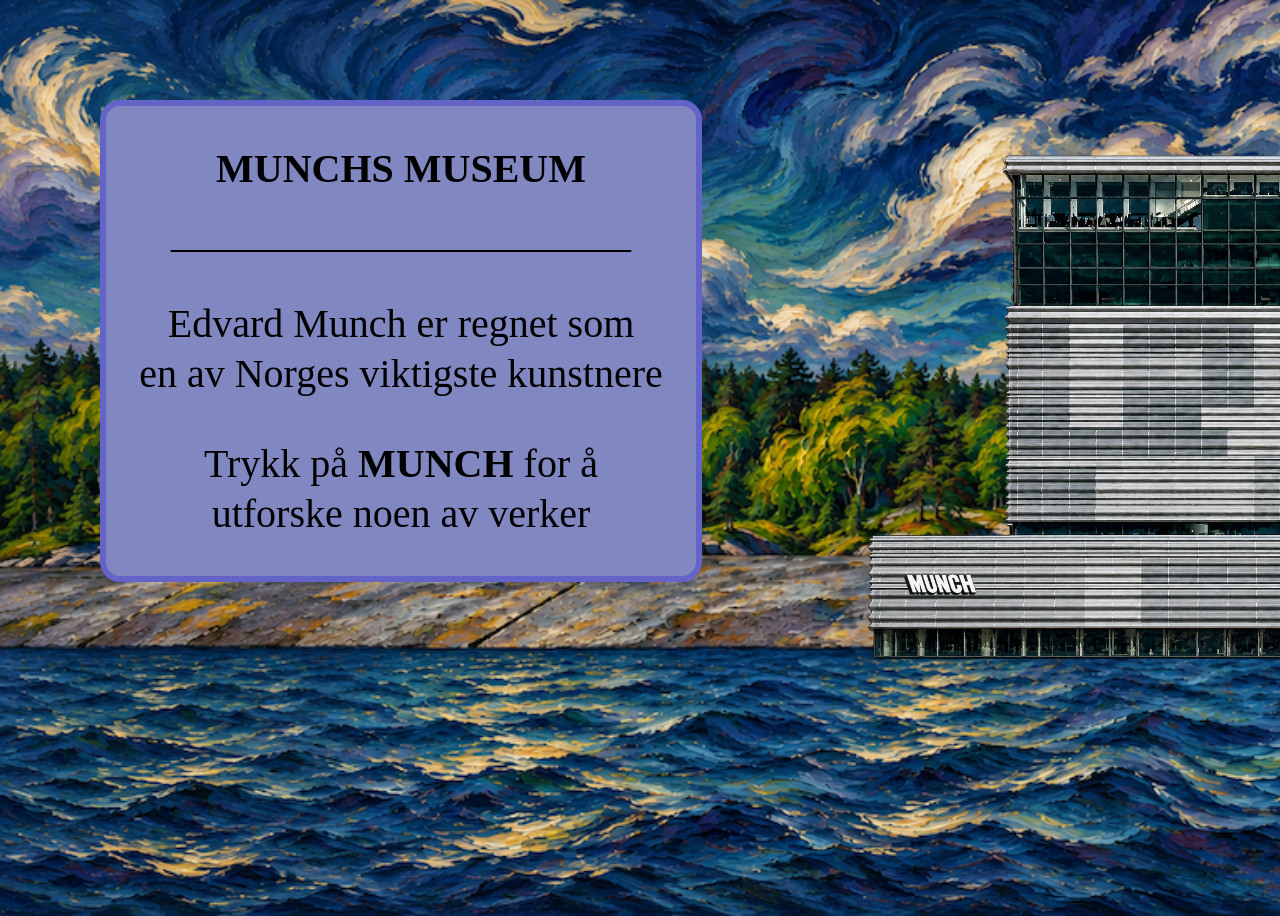
==== etg1.html @ 55a0ccd9 "Update etg1.html" ====
<!DOCTYPE html>
<!-- Skrivespråk er norsk -->
<html lang="no">
<head>
  <meta charset="UTF-8">
  <meta name="viewport" content="width=device-width, initial-scale=1.0">
  <title>Munchs kunstverker</title>

  <!-- Kobler til CSS main.css -->
  <link rel="stylesheet" href="/etg1.css">
</head>

<body>
    <header>
        <!-- Henter bilde av munch-logo i PNG fil-->
        <a class="trykkknapp" href="etg2.html">
            <div>
                <img class="munchknapp" src="bilder/3D White MUNCH Sticker Text.png" alt="knapp">
            </div>
        </a>
    </header>

    <main>
        <!-- Tekster i paragraf under klassen listeboks -->
        <nav class="listeboks">
            <p><strong>MUNCHS MUSEUM</strong></p>
            <p>_______________________</p>
            <p>
                <br>Edvard Munch er regnet som</br>
                <br>en av Norges viktigste kunstnere</br>
            </p>
            <p>
                <br>Trykk på <strong>MUNCH</strong> for å</br>
                <br>utforske noen av verker</br>
            </p>
    </nav>
<!-- Henter bilde av museumbygning i PNG fil -->
    <img class="munchmuseum" src="bilder/Modern Museum Building Cutout.png" alt="museum">
    </main>
</body>

</html>
---- etg1.css ----
/* Henter bakgrunnsbilde */
body {
    background-image: url("bilder/Panoramic Swirling Sky and Forest Shoreline.png");
    height: 100vh;
    background-size: cover;
}

/* Bilde av museumbygning */
.munchmuseum {
    position: absolute;

    width: 850px;

    top: 110px;
    left: 850px;
}

/* Knapp som PNG fil */
.munchknapp {
    position: absolute;
    z-index: 100;

    width: 80px;

    top: 570px;
    left: 900px;

    animation: pulseeffect 3s linear infinite;
}

/* Kobler til munchknapp for animation */
@keyframes pulseeffect {
    0% {
        transform: scale(1);
    }
    25% {
        transform: scale(1.2);

    }
    50% {
        transform: scale(1.4);

    }
    75% {
        transform: scale(1.2);

    }
    100% {
        transform: scale(1);
    }


}

/* Bildeboks */
.listeboks {
    position: absolute;
    top: 100px;
    left: 100px;

    width: 570px;
    padding: 10px;

    line-height: 25px;

    background-color: rgb(128, 135, 193);
    border: 6px solid rgb(100 100 200);
    border-radius: 20px;

    font-family:'Times New Roman', Times, serif;
    color: rgb(0, 0, 0);
    font-size:40px;
    text-align: center;
}
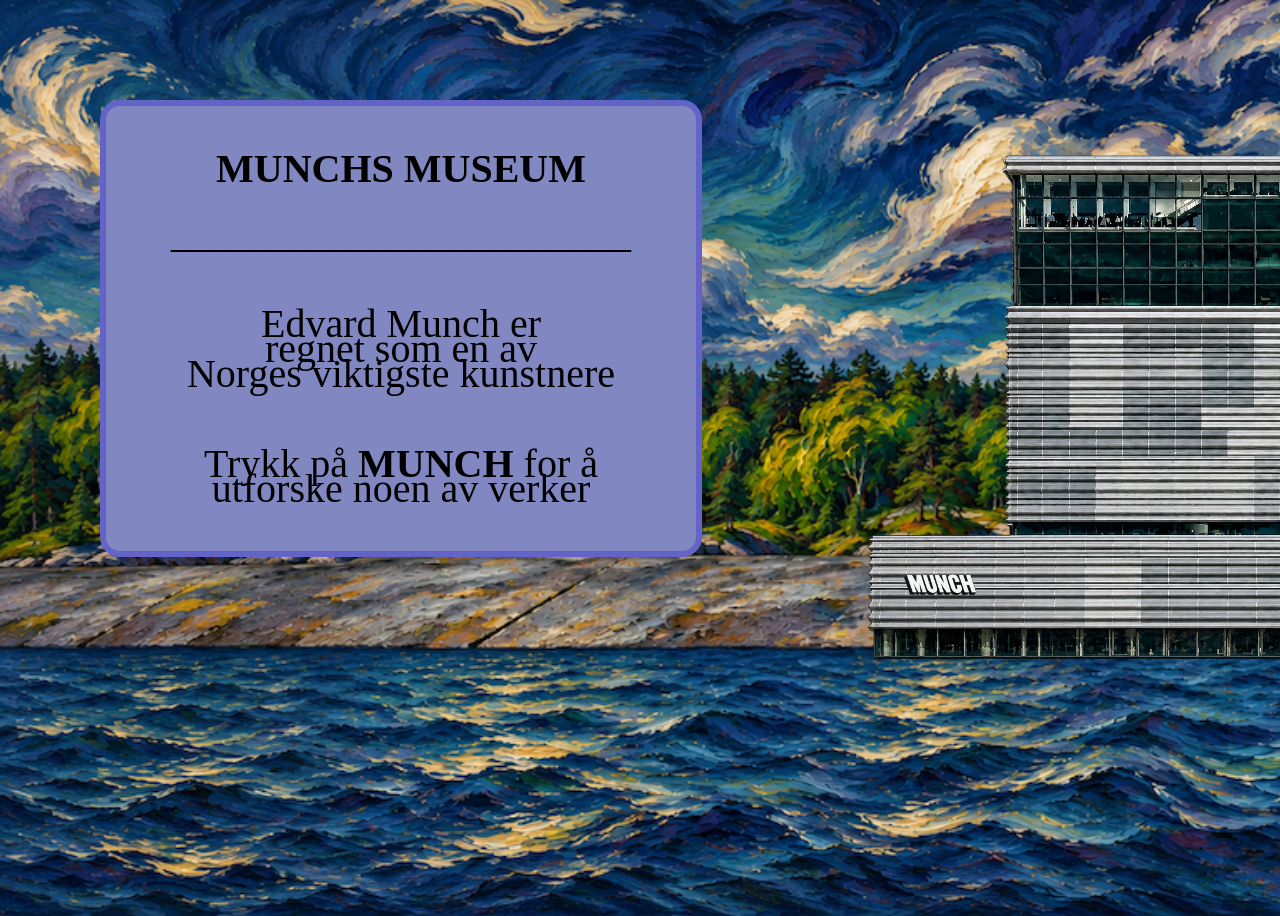
==== commit b864c443: "Update etg1.html" ====
--- a/etg1.html
+++ b/etg1.html
@@ -15,7 +15,7 @@
         <!-- Henter bilde av munch-logo i PNG fil-->
         <a class="trykkknapp" href="etg2.html">
             <div>
-                <img class="munchknapp" src="bilder/3D White MUNCH Sticker Text.png" alt="knapp">
+                <img class="munchknapp" src="bilder/3D_White_MUNCH_Sticker_Text.png" alt="knapp">
             </div>
         </a>
     </header>
@@ -26,16 +26,17 @@
             <p><strong>MUNCHS MUSEUM</strong></p>
             <p>_______________________</p>
             <p>
-                <br>Edvard Munch er regnet som</br>
-                <br>en av Norges viktigste kunstnere</br>
+                <br>Edvard Munch er 
+                <br>regnet som en av 
+                <br>Norges viktigste kunstnere
             </p>
             <p>
-                <br>Trykk på <strong>MUNCH</strong> for å</br>
-                <br>utforske noen av verker</br>
+                <br>Trykk på <strong>MUNCH</strong> for å
+                <br>utforske noen av verker
             </p>
     </nav>
 <!-- Henter bilde av museumbygning i PNG fil -->
-    <img class="munchmuseum" src="bilder/Modern Museum Building Cutout.png" alt="museum">
+    <img class="munchmuseum" src="bilder/Modern_Museum_Building_Cutout.png" alt="museum">
     </main>
 </body>
 
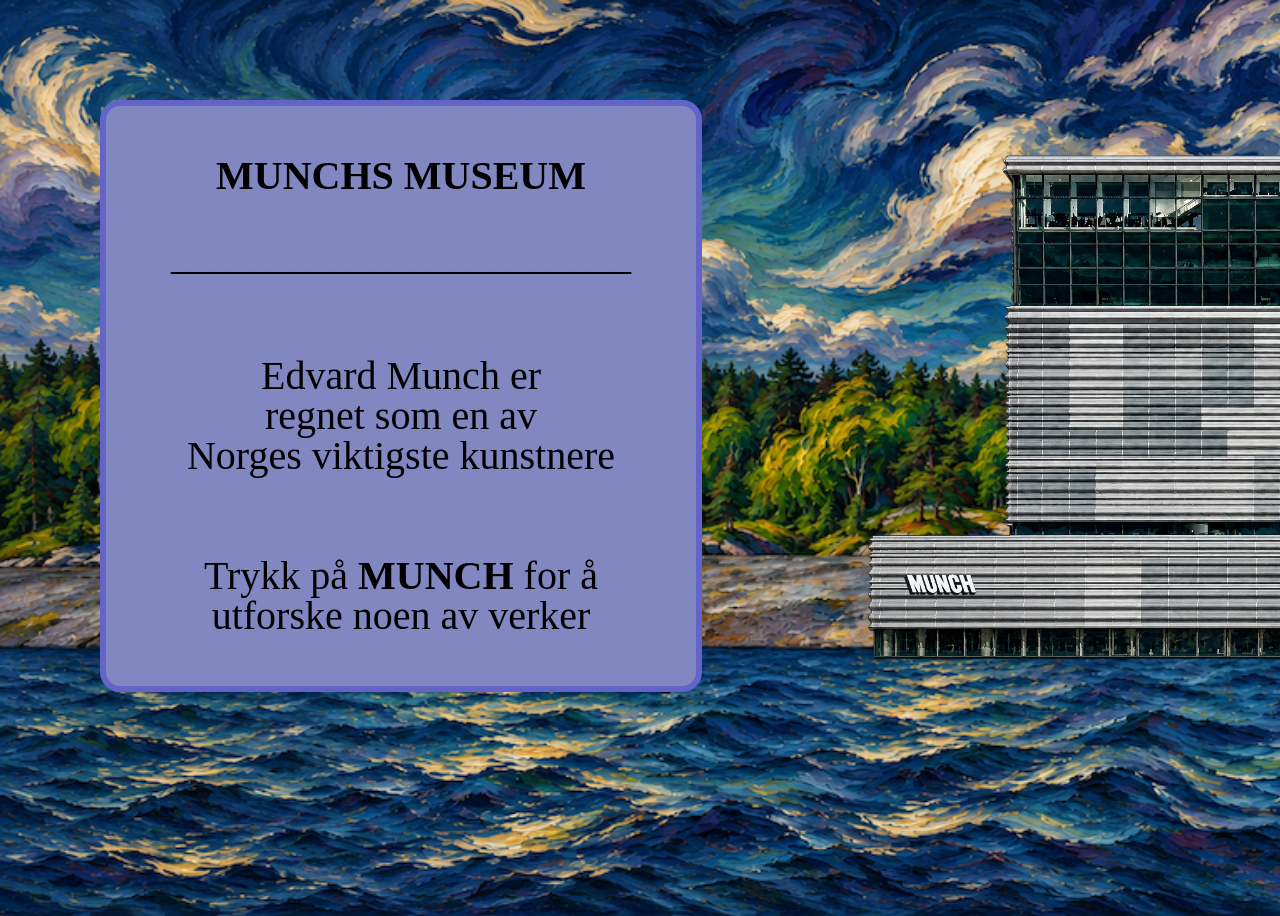
==== commit cb32777b: "Change title from 'Munchs kunstverker' to 'Etasje 1'" ====
--- a/etg1.html
+++ b/etg1.html
@@ -4,7 +4,7 @@
 <head>
   <meta charset="UTF-8">
   <meta name="viewport" content="width=device-width, initial-scale=1.0">
-  <title>Munchs kunstverker</title>
+  <title>Etasje 1</title>
 
   <!-- Kobler til CSS main.css -->
   <link rel="stylesheet" href="/etg1.css">
--- a/etg1.css
+++ b/etg1.css
@@ -61,7 +61,7 @@
     width: 570px;
     padding: 10px;
 
-    line-height: 25px;
+    line-height: 40px;
 
     background-color: rgb(128, 135, 193);
     border: 6px solid rgb(100 100 200);
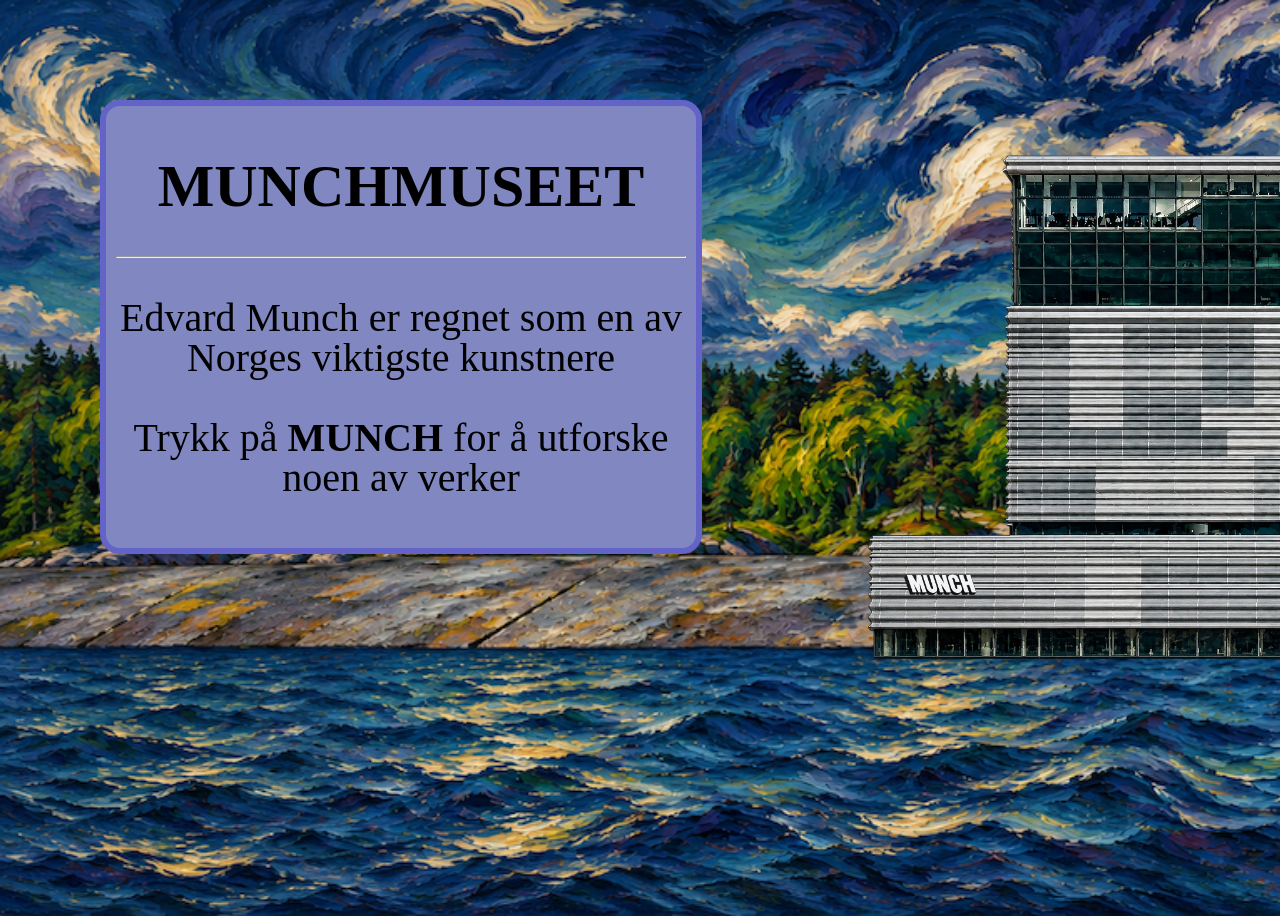
==== commit d9c9c0a0: "Refactor HTML structure and comments in etg1.html Updated comments and structure for clarity." ====
--- a/etg1.html
+++ b/etg1.html
@@ -6,35 +6,37 @@
   <meta name="viewport" content="width=device-width, initial-scale=1.0">
   <title>Etasje 1</title>
 
-  <!-- Kobler til CSS main.css -->
+  <!-- Kobler til CSS etg1.css -->
   <link rel="stylesheet" href="/etg1.css">
 </head>
 
 <body>
+
     <header>
-        <!-- Henter bilde av munch-logo i PNG fil-->
+        <!-- MUNCH logo med lenke til etasje 2-->
         <a class="trykkknapp" href="etg2.html">
-            <div>
-                <img class="munchknapp" src="bilder/3D_White_MUNCH_Sticker_Text.png" alt="knapp">
-            </div>
+                <img class="munchknapp" 
+                     src="bilder/3D_White_MUNCH_Sticker_Text.png" 
+                     alt="Gå til etasje 2">
         </a>
     </header>
 
     <main>
-        <!-- Tekster i paragraf under klassen listeboks -->
-        <nav class="listeboks">
-            <p><strong>MUNCHS MUSEUM</strong></p>
-            <p>_______________________</p>
+        <!-- Informasjon om Munch and Munchmuseet -->
+        <section class="listeboks">
+            <h1><strong>MUNCHMUSEET</strong></h1>
+            <hr>
             <p>
-                <br>Edvard Munch er 
-                <br>regnet som en av 
-                <br>Norges viktigste kunstnere
+                Edvard Munch er regnet 
+                som en av Norges 
+                viktigste kunstnere
             </p>
+            
             <p>
-                <br>Trykk på <strong>MUNCH</strong> for å
-                <br>utforske noen av verker
+                Trykk på <strong>MUNCH</strong> for å
+                utforske noen av verker
             </p>
-    </nav>
+        </section>
 <!-- Henter bilde av museumbygning i PNG fil -->
     <img class="munchmuseum" src="bilder/Modern_Museum_Building_Cutout.png" alt="museum">
     </main>
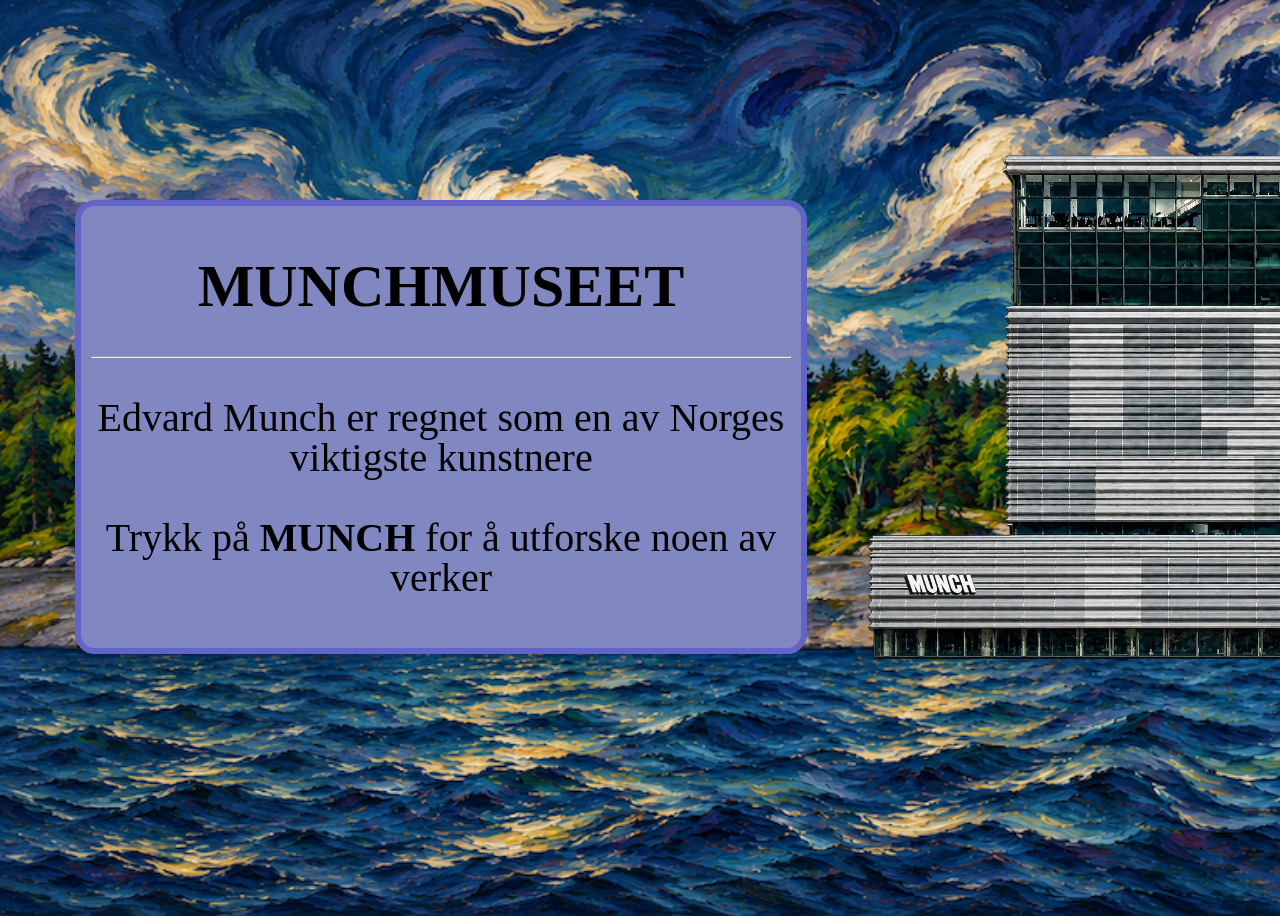
==== commit 705c25ec: "Format HTML for better readability" ====
--- a/etg1.html
+++ b/etg1.html
@@ -7,7 +7,8 @@
   <title>Etasje 1</title>
 
   <!-- Kobler til CSS etg1.css -->
-  <link rel="stylesheet" href="/etg1.css">
+  <link rel="stylesheet" 
+        href="/etg1.css">
 </head>
 
 <body>
@@ -38,7 +39,9 @@
             </p>
         </section>
 <!-- Henter bilde av museumbygning i PNG fil -->
-    <img class="munchmuseum" src="bilder/Modern_Museum_Building_Cutout.png" alt="museum">
+    <img class="munchmuseum" 
+         src="bilder/Modern_Museum_Building_Cutout.png" 
+         alt="museum">
     </main>
 </body>
 
--- a/etg1.css
+++ b/etg1.css
@@ -55,10 +55,10 @@
 /* Bildeboks */
 .listeboks {
     position: absolute;
-    top: 100px;
-    left: 100px;
+    top: 200px;
+    left: 75px;
 
-    width: 570px;
+    width: 700px;
     padding: 10px;
 
     line-height: 40px;
